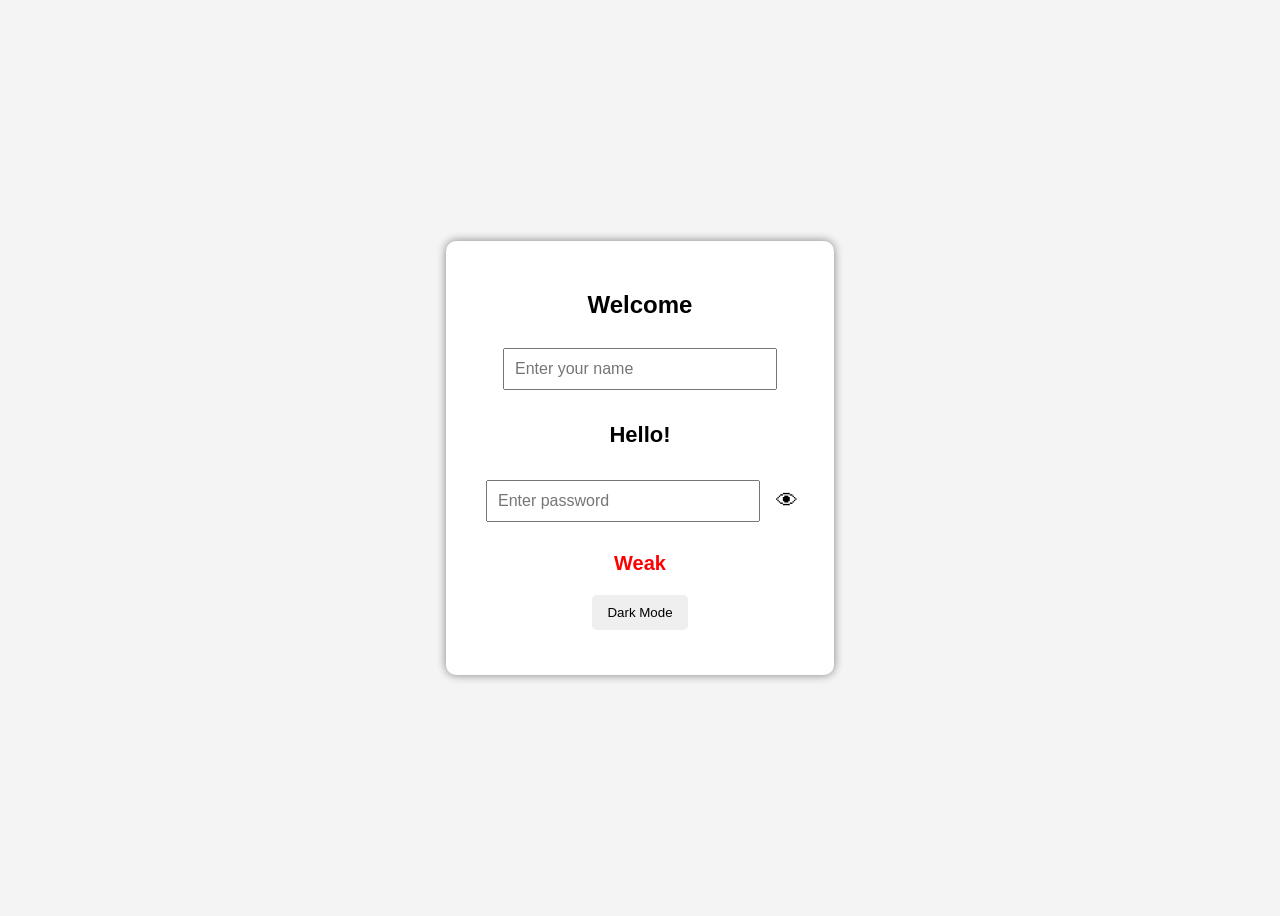
==== task5/index.html @ a1686aa7 "javascript" ====
<!DOCTYPE html>
<html lang="en">
<head>
    <meta charset="UTF-8">
    <meta name="viewport" content="width=device-width, initial-scale=1.0">
    <title>Password Checker</title>
    <link rel="stylesheet" href="style.css">
</head>
<body>

<div class="container">
    

    <h2>Welcome</h2>

    <!-- Name Input -->
    <input type="text" id="name" placeholder="Enter your name">

    <p id="greeting">Hello!</p>


    <!-- Password Input with Eye -->
    <div class="password-box">
        <input type="password" id="password" placeholder="Enter password">
        <button id="togglePassword">👁</button>
    </div>

    <p id="status">Weak</p>
    <button id="themeToggle"> Dark Mode</button>

</div>


<script src="script.js"></script>


</body>
</html>
---- task5/style.css ----
body{
    font-family: Arial, sans-serif;
    background:#f4f4f4;
    display:flex;
    justify-content:center;
    align-items:center;
    height:100vh;
}

.container{
    background:white;
    padding:30px;
    text-align:center;
    border-radius:10px;
    box-shadow:0 0 10px gray;
}

input{
    width:250px;
    padding:10px;
    font-size:16px;
    margin:10px;
}

.password-box{
    display:flex;
    align-items:center;
}

.password-box button{
    border:none;
    background:none;
    font-size:22px;
    cursor:pointer;
}

#greeting{
    font-size:22px;
    font-weight:bold;
}

#status{
    color:red;
    font-size:20px;
    font-weight:bold;
}
/* Hide browser default password reveal icon */
input::-ms-reveal,
input::-ms-clear {
    display: none;
}
/* Dark Mode */
.dark{
    background:#121212;
    color:white;
}

.dark .container{
    background:#222;
    color:white;
}

.dark input{
    background:#333;
    color:white;
    border:1px solid white;
}

.dark #greeting{
    color:white;
}


/* Theme Button */
#themeToggle{
    padding:10px 15px;
    margin-bottom:15px;
    cursor:pointer;
    border:none;
    border-radius:5px;
}
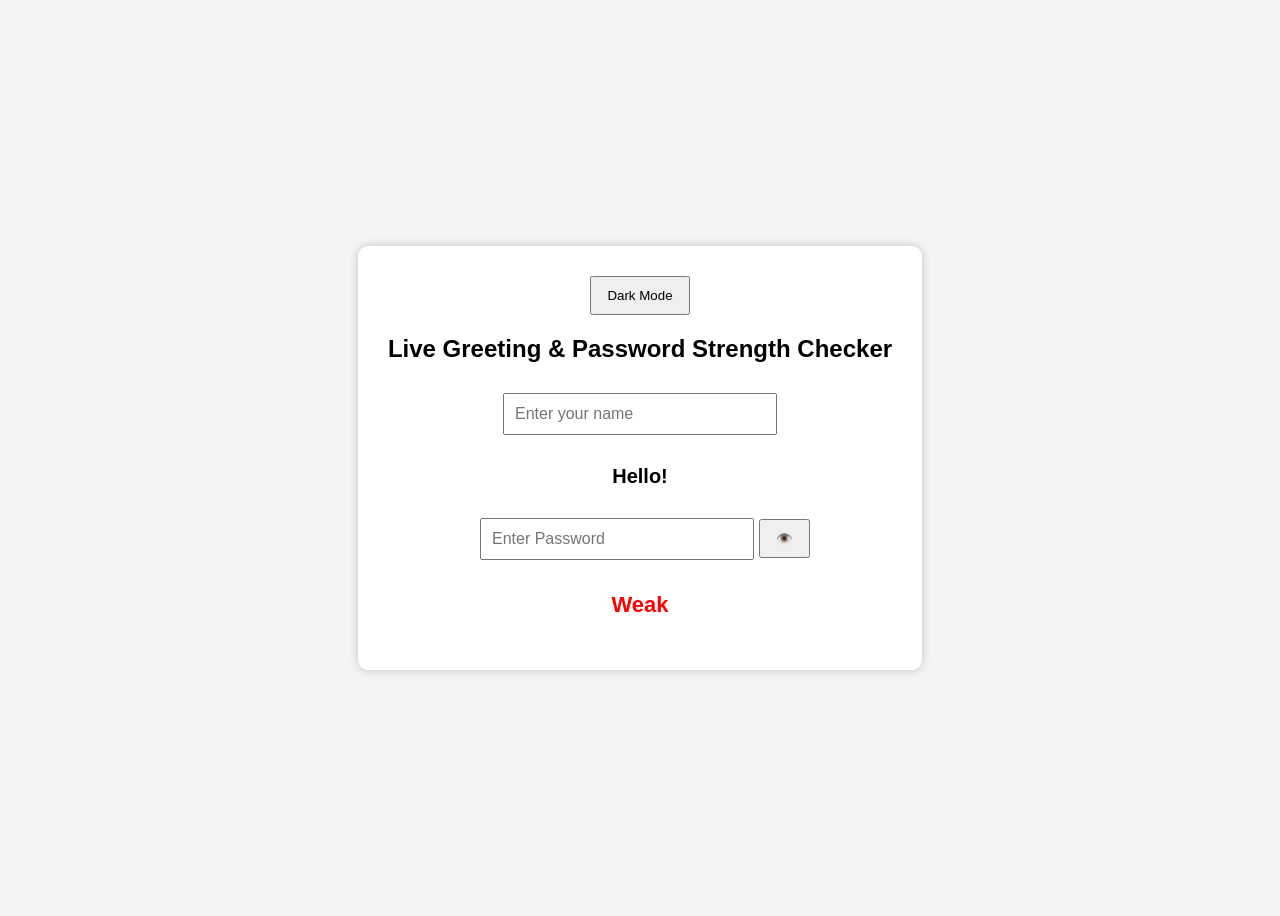
==== commit eed4a357: "javascript" ====
--- a/task5/index.html
+++ b/task5/index.html
@@ -3,36 +3,31 @@
 <head>
     <meta charset="UTF-8">
     <meta name="viewport" content="width=device-width, initial-scale=1.0">
-    <title>Password Checker</title>
+    <title>Password Strength Checker</title>
     <link rel="stylesheet" href="style.css">
 </head>
 <body>
 
 <div class="container">
-    
 
-    <h2>Welcome</h2>
+    <button id="themeBtn"> Dark Mode</button>
 
-    <!-- Name Input -->
+    <h2>Live Greeting & Password Strength Checker</h2>
+
     <input type="text" id="name" placeholder="Enter your name">
 
     <p id="greeting">Hello!</p>
 
-
-    <!-- Password Input with Eye -->
     <div class="password-box">
-        <input type="password" id="password" placeholder="Enter password">
-        <button id="togglePassword">👁</button>
+        <input type="password" id="password" placeholder="Enter Password">
+        <button id="eye">👁️</button>
     </div>
 
     <p id="status">Weak</p>
-    <button id="themeToggle"> Dark Mode</button>
 
 </div>
 
-
 <script src="script.js"></script>
-
 
 </body>
 </html>
--- a/task5/style.css
+++ b/task5/style.css
@@ -1,18 +1,28 @@
 body{
-    font-family: Arial, sans-serif;
+    font-family:Arial,sans-serif;
     background:#f4f4f4;
     display:flex;
     justify-content:center;
     align-items:center;
     height:100vh;
+    transition:.3s;
+}
+
+.dark{
+    background:#222;
+    color:white;
 }
 
 .container{
     background:white;
     padding:30px;
+    border-radius:10px;
     text-align:center;
-    border-radius:10px;
-    box-shadow:0 0 10px gray;
+    box-shadow:0 0 10px rgba(0,0,0,.2);
+}
+
+.dark .container{
+    background:#333;
 }
 
 input{
@@ -24,58 +34,26 @@
 
 .password-box{
     display:flex;
+    justify-content:center;
     align-items:center;
 }
 
-.password-box button{
-    border:none;
-    background:none;
-    font-size:22px;
+.password-box input{
+    margin-right:5px;
+}
+
+button{
+    padding:10px 15px;
     cursor:pointer;
 }
 
 #greeting{
-    font-size:22px;
+    font-size:20px;
     font-weight:bold;
 }
 
 #status{
+    font-size:22px;
     color:red;
-    font-size:20px;
     font-weight:bold;
-}
-/* Hide browser default password reveal icon */
-input::-ms-reveal,
-input::-ms-clear {
-    display: none;
-}
-/* Dark Mode */
-.dark{
-    background:#121212;
-    color:white;
-}
-
-.dark .container{
-    background:#222;
-    color:white;
-}
-
-.dark input{
-    background:#333;
-    color:white;
-    border:1px solid white;
-}
-
-.dark #greeting{
-    color:white;
-}
-
-
-/* Theme Button */
-#themeToggle{
-    padding:10px 15px;
-    margin-bottom:15px;
-    cursor:pointer;
-    border:none;
-    border-radius:5px;
 }
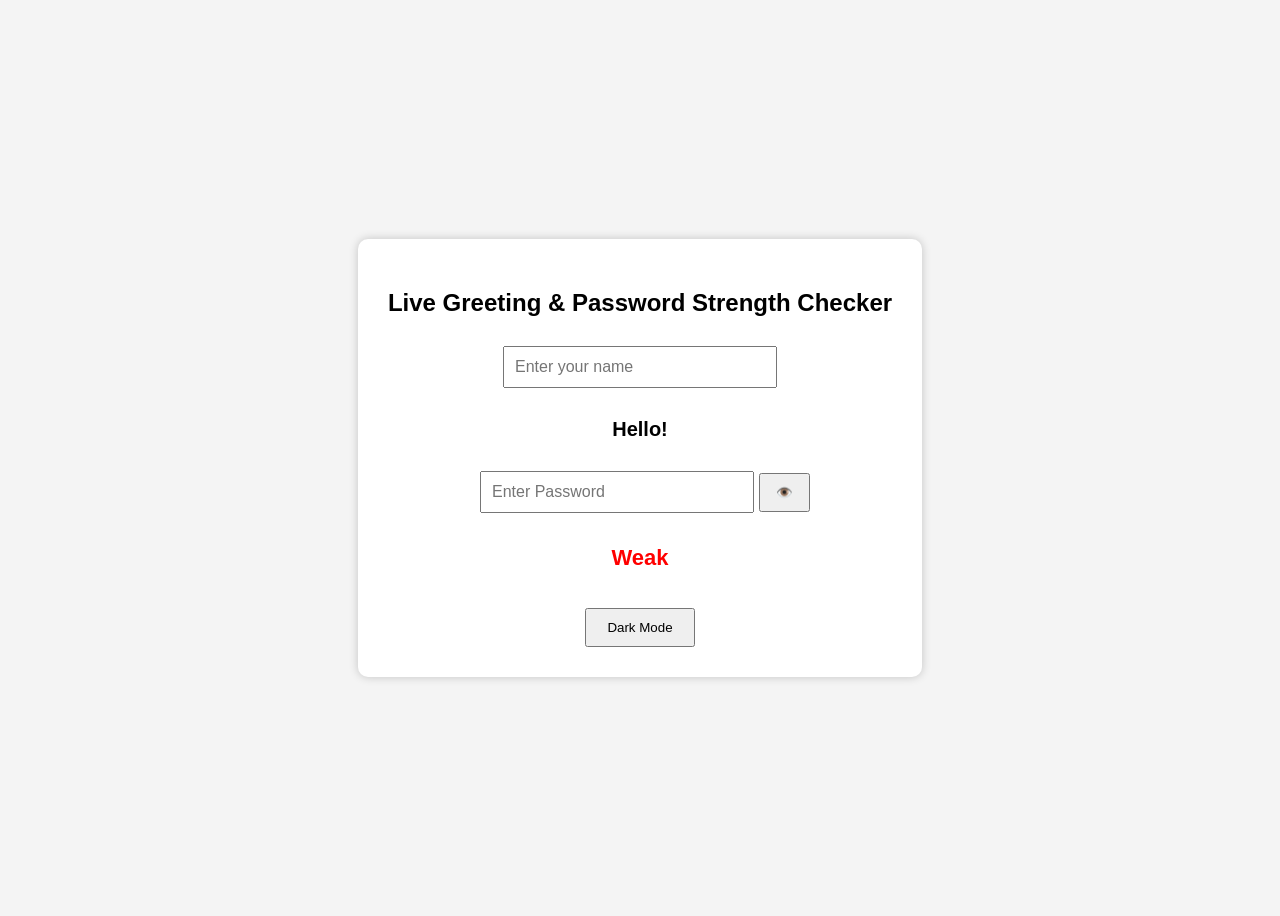
==== commit aa146d03: "javascript" ====
--- a/task5/index.html
+++ b/task5/index.html
@@ -10,8 +10,6 @@
 
 <div class="container">
 
-    <button id="themeBtn"> Dark Mode</button>
-
     <h2>Live Greeting & Password Strength Checker</h2>
 
     <input type="text" id="name" placeholder="Enter your name">
@@ -21,9 +19,11 @@
     <div class="password-box">
         <input type="password" id="password" placeholder="Enter Password">
         <button id="eye">👁️</button>
+
     </div>
 
     <p id="status">Weak</p>
+    <button id="themeBtn"> Dark Mode</button>
 
 </div>
 
--- a/task5/style.css
+++ b/task5/style.css
@@ -56,4 +56,9 @@
     font-size:22px;
     color:red;
     font-weight:bold;
+}
+#themeBtn{
+    margin-top:15px;
+    padding:10px 20px;
+    cursor:pointer;
 }
